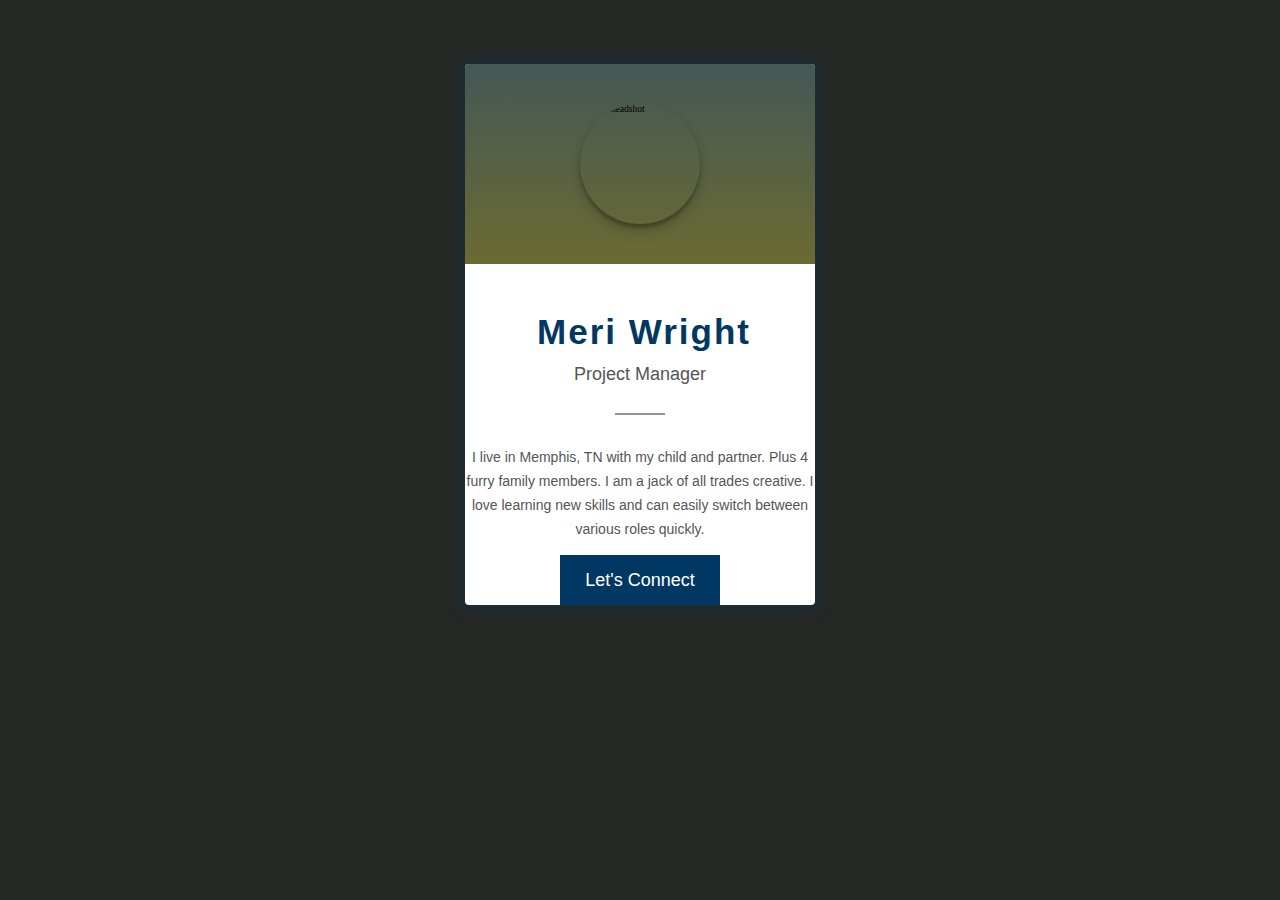
==== wright-profile/index.html @ 8832482b "Add files via upload" ====
<!DOCTYPE html>
<html>
    <head>
        <title>Profile Card</title>
        <link rel="stylesheet" href="style.css">
    </head>
    <body>
        <div class="card">
        <div class="profile">
        <div class="profile-pic">
            <img src="images/meri.jpg" alt="Meri headshot">
        </div>
        </div>
        <div class="info"></div>
        <div class="name">Meri Wright</div>
        <div class="profession">Project Manager</div>
        <div class="divider"></div>
        <div class="bio">
            <p>I live in Memphis, TN with my child and partner. Plus 4 furry family members. I am a jack of all trades creative. I love learning new skills and can easily switch between various roles quickly.</p>
            <div class="button
            a href="mericashwright@gmail.com" target="_blank">Let's Connect</a.
        </div>
        </div>
        </div>
    </body>
</html>
---- wright-profile/style.css ----
body {
    background-color: #262826;
}
.card {
    background-color: #fff;
    margin: 4rem auto;
    border-radius: 4px;
    box-shadow: 0 0 15px 5px rgba(0, 55, 99, 0.3);
    display: flex;
    flex-direction: column;
    max-width: 350px;
}
.profile {
    border-radius:4px 4px 0px 0px;
    background-image: 
    linear-gradient(rgba(0, 55, 99, 0.55), rgba(0, 55, 0, 0.3)),
    url("http://tech901.org/wp-content/uploads/2018/08/slider-background-e1552578493505.png");
    background-position: center center;
    background-size: cover;
    background-color:#998047
}
.profile-pic {
    display: flex;
    justify-content:center
}
.profile-pic img {
    border-radius: 50%;
    width:200px;
    height:200px;
    transform: scale(0.6);
    box-shadow: 0 10px 20px rgba(0,0,0,0.19), 0 6px 6px rgba(0,0,0,0.23);
}
.info {
    padding: 1rem;
    display: flex;
    flex-direction: column;
    flex-wrap: wrap;
    align-items: center;
}
.name {
    font-family: "Raleway", sans-serif;
    font-size: 35px;
    color: #003763;
    padding: 1rem 0 0 0.5rem;
    letter-spacing: 2px;
    font-weight: 600;
    margin: auto;
}
.profession {
    font-family:"Lato", sans-serif;
    font-size: 18px;
    padding: .75rem;
    color: #555555;
    text-align:center;
} 
.divider {
    background-color: #949594;
    height: 1.5px;
    width: 50px;
    margin: 1rem auto;
    text-align:center;
}
.bio {
    display: flex;
    flex-wrap: wrap;
    font-family: "Lato", sans-serif;
    font-size: 14px;
    color: #555555;
    text-align: center;
    line-height: 24px;
}
.button {
    font-family: "Lato", sans-serif;
    background-color: #003763;
    color: #fff;
    border: none;
    font-size: 18px;
    margin: auto;
    padding: 13px 25px;
}
.button a {
    color: #fff;
    text-decoration: none;
}
.profile-pic:hover {
    transform: scale(1.8);
    transition: 1s;
}
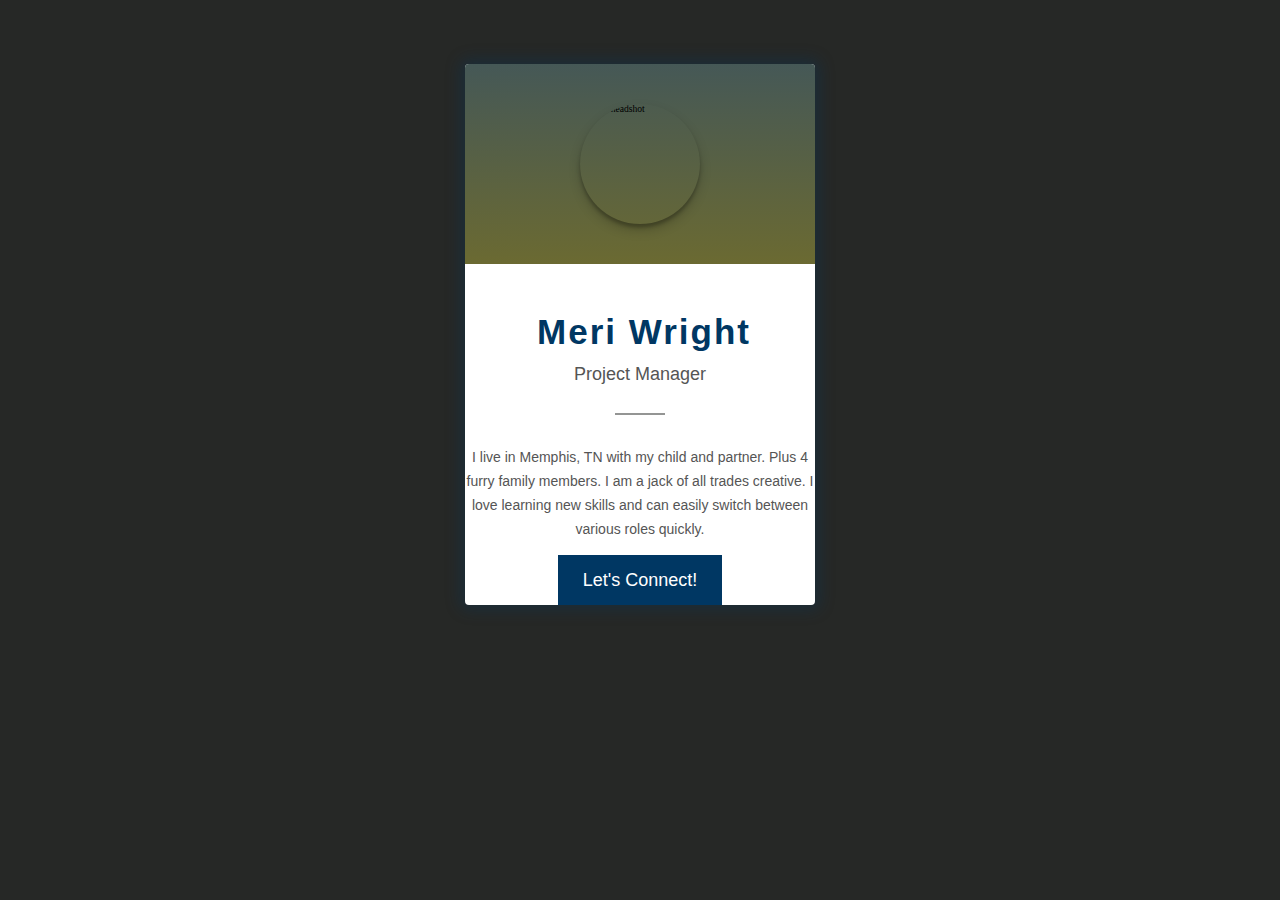
==== commit 96631ff7: "Updated button HTML" ====
--- a/wright-profile/index.html
+++ b/wright-profile/index.html
@@ -17,10 +17,10 @@
         <div class="divider"></div>
         <div class="bio">
             <p>I live in Memphis, TN with my child and partner. Plus 4 furry family members. I am a jack of all trades creative. I love learning new skills and can easily switch between various roles quickly.</p>
-            <div class="button
-            a href="mericashwright@gmail.com" target="_blank">Let's Connect</a.
+            <div class="button">
+            <a href="mailto:mericashwright@gmail.com" target="_blank">Let's Connect!</a>
         </div>
         </div>
         </div>
     </body>
-</html>+</html>
